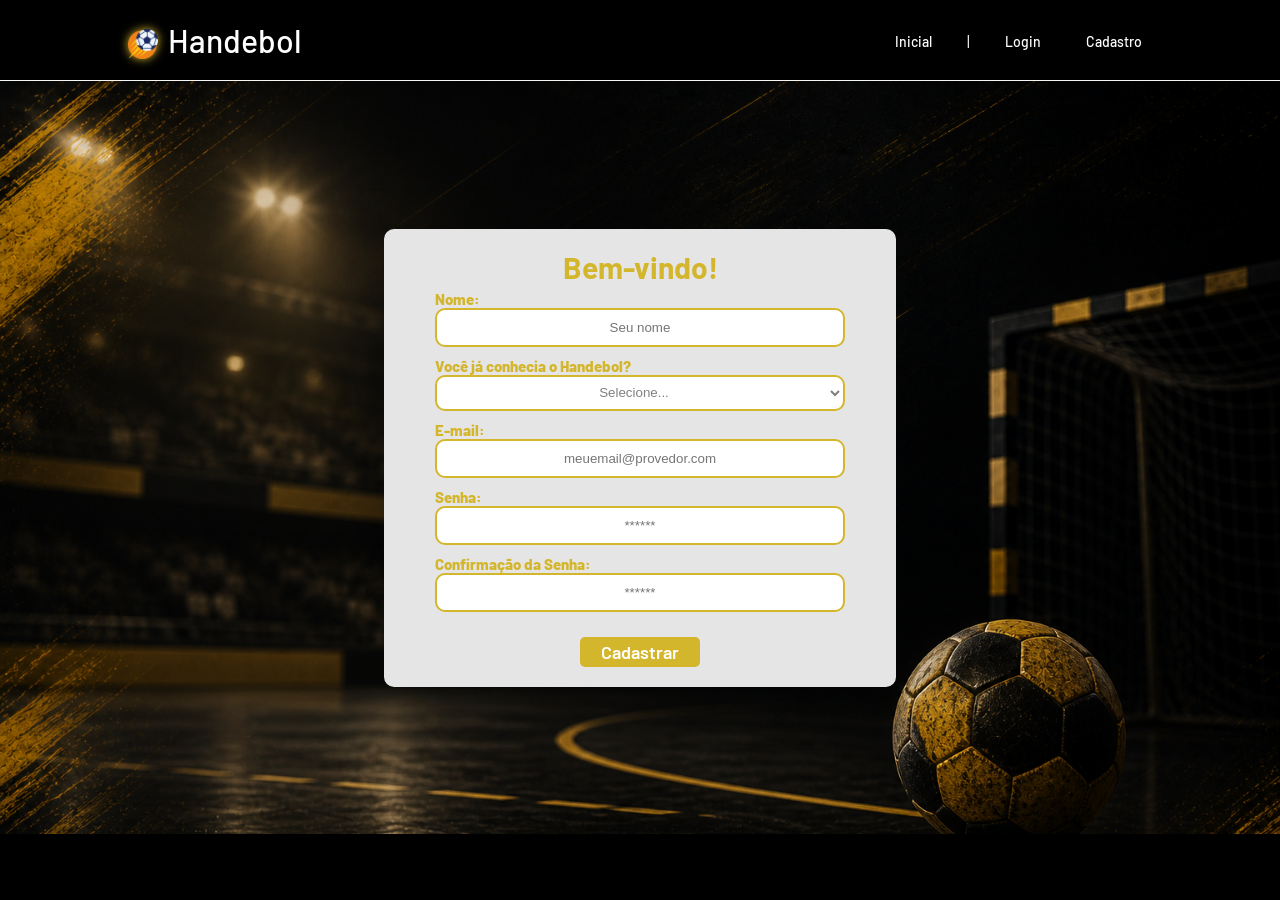
==== public/cadastro.html @ fa2736c5 "terminado a dashboard" ====
<!DOCTYPE html>
<html lang="pt-br">

<head>
  <meta charset="UTF-8" />
  <meta http-equiv="X-UA-Compatible" content="IE=edge" />
  <meta name="viewport" content="width=device-width, initial-scale=1.0" />

  <title>Handebol | Cadastro</title>

  <script src="./js/sessao.js"></script>

  <link rel="stylesheet" href="./css/estilo.css" />
  <link rel="icon" href="./assets/icon/861512.png" />
  <link rel="preconnect" href="https://fonts.gstatic.com" />
</head>

<body onload="listar()">
  <!--header inicio-->
  <div class="header">
    <div class="container">
      <h1 class="titulo"><img src="assets\imgs\861512.png" class="logo-bola">Handebol</h1>
      <ul class="navbar">
        <li>
          <a href="index.html">Inicial</a>
        </li>
        <li>|</li>
        <li>
          <a href="login.html">Login</a>
        </li>
        <li class="agora">
          <a href="#">Cadastro</a>
        </li>
      </ul>
    </div>
  </div>
  <!--header fim-->

  <div class="login">
    <div class="alerta_erro">
      <div class="card_erro" id="cardErro">
        <span id="mensagem_erro"></span>
      </div>
    </div>
    <div class="container">
      <div class="card card-cadastro">
        <h2>Bem-vindo!</h2>
        <div class="formulario">
          <div class="campo">
            <span>Nome:</span>
            <input id="nome_input" type="text" placeholder="Seu nome" />
          </div>
          <div class="campo">
            <span>Você já conhecia o Handebol?</span>
            <select id="conhece_handebol" name="conhece">
              <option value="">Selecione...</option>
            </select>
          </div>
          <div class="campo">
            <span>E-mail:</span>
            <input id="email_input" type="text" placeholder="meuemail@provedor.com" />
          </div>
          <div class="campo">
            <span>Senha:</span>
            <input id="senha_input" type="password" placeholder="******" />
          </div>
          <div class="campo">
            <span>Confirmação da Senha:</span>
            <input id="confirmacao_senha_input" type="password" placeholder="******" />
          </div>
          <button class="botao" onclick="cadastrar()">Cadastrar</button>
        </div>
        <div id="div_aguardar" class="loading-div">
          <img src="./assets/circle-loading.gif" id="loading-gif" />
        </div>

        <div id="div_erros_login"></div>
      </div>
    </div>
  </div>

  <!--footer inicio-->
  <div class="footer">
    <div class="container">
      <h4>Feito com amor por Enzo Valim &hearts; SPTech &copy; 2026</h4>
      <span class="version">v1.0.0</span>
    </div>
  </div>
  <!--footer fim-->
</body>

</html>

<script>

  function listar() {
    fetch('/respostas/listar')
      .then(res => res.json())
      .then(opcoes => {
        const select = document.getElementById('conhece_handebol');
        opcoes.forEach(opcao => {
          const option = document.createElement('option');
          option.value = opcao.id_resposta;
          option.textContent = opcao.descricao;
          select.appendChild(option);
        });
      });
  }

  function cadastrar() {
    var nomeVar = nome_input.value;
    var emailVar = email_input.value;
    var senhaVar = senha_input.value;
    var confirmacaoSenhaVar = confirmacao_senha_input.value;
    var conheceVar = document.getElementById('conhece_handebol').value;

    if (
      nomeVar == "" ||
      emailVar == "" ||
      senhaVar == "" ||
      confirmacaoSenhaVar == "" ||
      conheceVar == ""
    ) {
      cardErro.style.display = "block";
      mensagem_erro.innerHTML = "(Mensagem de erro para todos os campos em branco)";
      finalizarAguardar();
      return false;
    } else {
      setInterval(sumirMensagem, 5000);
    }

    fetch("/usuarios/cadastrar", {
      method: "POST",
      headers: {
        "Content-Type": "application/json",
      },
      body: JSON.stringify({
        nomeServer: nomeVar,
        emailServer: emailVar,
        senhaServer: senhaVar,
        conheceServer: conheceVar
      }),
    })
      .then(function (resposta) {
        console.log("resposta: ", resposta);

        if (resposta.ok) {
          resposta.json().then(function (json) {
            sessionStorage.setItem("ID_USUARIO", json.id);
            sessionStorage.setItem("NOME_USUARIO", json.nome);
            sessionStorage.setItem("EMAIL_USUARIO", json.email); 

            cardErro.style.display = "block";
            mensagem_erro.innerHTML = "Cadastro realizado! Redirecionando para o Quiz...";

            setTimeout(() => {
              window.location = "quiz.html";
            }, 2000);
          });

          limparFormulario();
          finalizarAguardar();
        } else {
          throw "Houve um erro ao tentar realizar o cadastro!";
        }
      })
      .catch(function (resposta) {
        console.log(`#ERRO: ${resposta}`);
        finalizarAguardar();
      });

    return false;
  }

  function sumirMensagem() {
    cardErro.style.display = "none";
  }

</script>
---- public/css/estilo.css ----
@import url('https://fonts.googleapis.com/css2?family=Barlow:ital,wght@0,100;0,200;0,300;0,400;0,500;0,600;0,700;0,800;0,900;1,100;1,200;1,300;1,400;1,500;1,600;1,700;1,800;1,900&display=swap');

body {
  margin: 0;
  padding: 0;
  font-family: 'Barlow', 'Segoe UI', 'Segoe UI', Tahoma, Verdana, sans-serif;
  background-color: black;
}

:root {
  --tamanho-header: 80px;
  --tamanho-banner: calc(100vh - var(--tamanho-header) - var(--tamanho-footer) - 2px);
  --tamanho-simulador: calc(100vh - var(--tamanho-header) - var(--tamanho-footer) - 2px);
  --tamanho-login: calc(100vh - var(--tamanho-header) - var(--tamanho-footer) - 2px);
  --tamanho-footer: 65px;
  scroll-behavior: smooth;
}

.container {
  display: flex;
  width: 80%;
  margin: auto;
}


.header {
  height: var(--tamanho-header);
  border-bottom: 1px solid rgb(246, 246, 244); 
  backdrop-filter: blur(10px); 
}

.header .container {
  justify-content: space-between;
  align-items: center;
  height: 100%;
  padding: 0 20px; 
}

.header a {
  text-decoration: none;
  color:white;
}

.logo-bola {
  width: 30px;
  margin-right: 10px;
  vertical-align: middle;
  filter: drop-shadow(0 0 5px #d4b62c);
}

.navbar {
  display: flex;
  align-items: center;
  gap: 25px; 
  list-style: none;
  color: white;
}

.navbar li {
  list-style: none;
}

.navbar a {
  text-decoration: none;
  color: white;
  font-weight: 500;
  font-size: 14px;
  padding: 6px 10px;
  border-radius: 6px;
  transition: all 0.3s ease;
}

.navbar a:hover {
  color: #d4b62c;
}


.titulo {
  color: white;
  width: fit-content;
  font-weight: 500;
}

.header h1 {
  margin: 0;
}


.banner {
  min-height: 100vh;
  display: flex;
  color: white;
  background-image: url('../assets/imgs/banner.png');
  background-size: cover;
  background-position: center;
  background-repeat: no-repeat;
  position: relative;
}

.banner .container {
  height: 100%;
  align-items: center;
}

.banner .container p {
  width: 50%;
  margin: 0;
  padding: 0;
  font-size: 36px;
  text-align: center;
}

.banner .container span {
  font-weight: 800;
}

.banner .container {
  position: relative;
  z-index: 1;
  justify-content: flex-start; 
  align-items: center;
}

.banner-content {
  max-width: 500px;
}

.banner-content h1 {
  font-size: 100px;
  margin: 0;
  font-weight: 800;
  letter-spacing: 2px;
}

.banner-content h2 {
  font-size: 54px;
  color: #d4b62c; 
  margin: 10px 0;
  font-weight: 700;
}

.sobre {
  display: flex;
  background-color: white;
  color: white;
  padding: 60px 0;
  
}

.sobre .container {
  display: flex;
  align-items: center;
  justify-content: space-between;
  gap: 50px;
}

.sobre-texto {
  margin-top: -90px;
  width: 60%;
  padding-top: 0px;
}

.sobre-texto h1 {
  display: flex;
  width: 100%;
  padding-top: 0%;
  font-size: 70px;
  margin-bottom: 20px;
  color: #d4b62c;
  text-align: center;
}

.sobre-texto p {
  margin-bottom: 15px;
  color: black;
  line-height: 1.6;
  font-size: 20px;
}

.sobre-img img {
  width: 350px;
  border: 5px solid #d4b62c;
  border-radius: 10px;
}

.trajetoria {
  background: linear-gradient(90deg, #0a0f1f, #0d1b2a);
  padding: 80px 0;
  color: white;
  text-align: center;
}

.titulo-trajetoria {
  margin-right: 100px;
  font-size: 28px;
  font-weight: 700;
  margin-bottom: 50px;
}

.linha {
  position: relative;
  top: 30px;
  left: 0;
  width: 100%;
  height: 2px;
  background-color: #aaa;
  
}

.etapas {
  position: relative;
  display: flex;
  justify-content: space-between;
  align-items: flex-start;
  gap: 40px;
  width: 80%;
  margin: 0 auto;
  padding: 0 30px;
}


.etapas::before {
  content: "";
  position: absolute;
  top: 30px; 
  left: 0;
  right: 0; 
  width: auto; 
  height: 2px;
  background-color: #aaa;
  z-index: 0;
}


.etapa {
  display: flex;
  flex-direction: column;
  align-items: center;
  text-align: center;
}

.icone {
  position: relative;
  z-index: 2;
  width: 60px;
  height: 60px;
  border-radius: 50%;
  background-color: #0a0f1f;
  border: 2px solid #d4b62c;
  display: flex;
  align-items: center;
  justify-content: center;
  margin-bottom: 15px;
}

.etapa h3 {
  color: #d4b62c;
  font-size: 14px;
  margin-bottom: 10px;
}

.etapa p {
  font-size: 13px;
  color: #ccc;
}

.texto {
  font-size: 25px;
  color: gray;
  display: flex;
  flex-direction: column;
}

.momentos {
  background: linear-gradient(180deg, #000000, #0a0a0a);
  padding: 80px 0;
  color: white;
}

.momentos-container {
  display: flex;
  justify-content: space-between;
  gap: 50px;
}

.momentos-left {
  width: 55%;
}

.momentos-left h2 {
  font-size: 22px;
  margin-bottom: 30px;
  position: relative;
}

.momentos-left h2::after {
  content: "";
  width: 40px;
  height: 3px;
  background-color: #d4b62c;
  position: absolute;
  bottom: -10px;
  left: 0;
}

.cards {
  display: flex;
  gap: 20px;
}

.card-momento {
  text-align: center;
}

.card-momento img {
  width: 180px;
  height: 220px;
  object-fit: cover;
  border-radius: 10px;
  border: 2px solid #d4b62c;
}

.card-momento p {
  margin-top: 10px;
  font-size: 14px;
}

.momentos-right {
  width: 45%;
}

.momentos-right h2 {
  font-size: 22px;
  margin-bottom: 20px;
}

.momentos-right p {
  color: #ccc;
  font-size: 15px;
  margin-bottom: 15px;
}

.destaque {
  margin-top: 20px;
  border: 2px solid #d4b62c;
  padding: 20px;
  border-radius: 10px;
  text-align: center;
}

.destaque p {
  color: #d4b62c;
  font-size: 18px;
  font-weight: 600;
}

.saber-handebol {
  background-color: white;
  padding: 60px 0;
}
 
.saber-container {
  align-items: center;
  justify-content: space-between;
  gap: 50px;
}
 
.saber-texto {
  width: 55%;
}
 
.saber-texto h1 {
  font-size: 70px;
  color: #d4b62c;
  margin-bottom: 20px;
  margin-top: 0;
}
 
.saber-texto p {
  color: black;
  font-size: 20px;
  line-height: 1.6;
  margin-bottom: 15px;
}
 
.saber-botoes {
  display: flex;
  gap: 14px;
  margin-top: 30px;
  flex-wrap: wrap;
}
 
.saber-btn-principal {
  text-decoration: none;
  display: flex;
  align-items: center;
  justify-content: center;
  padding: 0 24px;
  width: auto;
  white-space: nowrap;
  font-size: 15px;
}
 
.saber-btn-secundario {
  text-decoration: none;
  display: flex;
  align-items: center;
  justify-content: center;
  padding: 0 24px;
  width: auto;
  white-space: nowrap;
  font-size: 15px;
  background-color: transparent;
  border: 2px solid #d4b62c;
  color: #d4b62c;
  border-radius: 5px;
  font-weight: 600;
  font-family: "Barlow", sans-serif;
}
 
.saber-btn-secundario:hover {
  background-color: #d4b62c;
  color: white;
}
 
/* Fatos */
.saber-fatos {
  width: 35%;
  display: flex;
  flex-direction: column;
  gap: 24px;
}
 
.fato-item {
  display: flex;
  flex-direction: column;
  border-left: 4px solid #d4b62c;
  padding-left: 16px;
}
 
.fato-numero {
  font-size: 42px;
  font-weight: 800;
  color: #d4b62c;
  line-height: 1;
}
 
.fato-numero small {
  font-size: 20px;
  font-weight: 600;
}
 
.fato-label {
  font-size: 14px;
  color: #555;
  margin-top: 4px;
}

.footer-clean {
  background-color: linear-gradient(90deg, #0a0f1f, #0d1b2a);
  padding: 20px 0;
  border-top: 1px solid #ddd;
}

.footer-clean .container {
  display: flex;
  justify-content: space-between;
  align-items: center;
}

.footer-left h2 {
  margin: 0;
  color: #d4b62c; 
  font-weight: 700;
}

.footer-right p {
  margin: 0;
  color: white;
  font-weight: 500;
}

.login {
  height: var(--tamanho-login);
  background-image: url('../assets/imgs/wallpaperLogin.png');
  background-size: cover;
}

.login .container {
  justify-content: center;
  align-items: center;
  height: 100%;
}

.card {
  width: 50%;
  background-color: #e5e5e5;
  border-radius: 10px;
  display: flex;
  align-items: center;
  justify-content: space-evenly;
  color: #d4b62c;
  flex-direction: column;
  height: fit-content;
  padding: 20px 0;
}

.card h2 {
  margin: 0;
  font-size: 30px;
}

.formulario {
  display: flex;
  height: 90%;
  width: 80%;
  justify-content: space-around;
  flex-direction: column;
}

.formulario span {
  font-size: 15px;
  font-weight: 800;
}

.formulario input {
  border: 2px solid #d4b62c;
  text-align: center;
  border-radius: 10px;
  margin: 0;
}

.formulario select {
  border: 2px solid #d4b62c;
  background-color: white;
  color: gray;
  height: 36px;
  text-align: center;
  border-radius: 10px;
  margin: 0;
}

.campo {
  display: flex;
  flex-direction: column;
  justify-content: start;
  padding: 5px 0;
}

.botao {
  cursor: pointer;
  font-family: "Barlow", sans-serif;
  border: 0;
  border-radius: 5px;
  font-weight: 600;
  font-size: 18px;
  color: #fff;
  background-color: #d4b62c;
  width: 120px;
  height: 30px;
  align-self: center;
  margin-top: 20px;
}

.loading-div {
  width: 50px;
  display: none;
}

.loading-div img {
  height: 50px;
  width: 50px;
}

#div_erros_login {
  display: none
}

/* FORMULARIO */

.alerta_erro{
  display: flex;
  justify-content: flex-end;
}

.card_erro {
  display: none;
  background-color: #fff;
  color: black;
  width: 230px;
  position: fixed;
  border-radius: 4px;
  border: #ED145B 3px solid;
  padding: 10px;
  margin-right: 10%;
}

.card_erro #mensagem_erro{
  font-weight: 500;
  font-size: 20px;
}

.formulario .tipo_campo {
  font-size: 20px;
  font-weight: 600 !important;
}

.formulario {
  display: flex;
  flex-direction: column;
}

input {
  margin-bottom: 10px;
  border: 2px solid #32b9cd;
  padding: 10px;
  text-align: center;
  border-radius: 10px;
}

.btn {
  font-family: "Barlow", sans-serif;
  border: 0;
  border-radius: 5px;
  font-weight: 600;
  font-size: 18px;
  padding: 10px 15px;
  color: white;
  background-color: #ED145B;
  width: 120px;
  align-self: center;
  margin-top: 5px;
}

.loading-div {
  width: 50px;
  margin: auto;
  display: none;
}

.loading-div img {
  height: 50px;
  width: 50px;
}

#alerta {
  position: absolute;
  right: 0;
  bottom: 0;
}

.mensagem-alarme {
  background-color: white;
  border-radius: 5px;
  width: 300px;
  height: 80px;
  margin: 10px;
  padding: 10px 0;
  display: flex;
  justify-content: space-evenly;
  align-items: center;
}

.mensagem-alarme h3 {
  font-size: 14px;
  margin: 0;
}

.mensagem-alarme .informacao {
  width: 66%;
}

.alarme-sino {
  width: 48px;
  height: 48px;
  animation-name: bell;
  animation-duration: 4s;
  background-image: url('https://cdn-icons-png.flaticon.com/512/1157/1157000.png');
  background-size: cover;
  animation-iteration-count: infinite;
}

@keyframes bell {
  0%   {transform: rotate(25deg)}
  25%  {transform: rotate(-25deg)}
  50%  {transform: rotate(25deg)}
  75%  {transform: rotate(-25deg)}
  100% {transform: rotate(25deg)}
}

/* ==================== QUIZ ==================== */

.quiz-wrapper {
  min-height: var(--tamanho-login);
  background-image: url('../assets/imgs/wallpaperLogin.png');
  background-size: cover;
  display: flex;
  align-items: center;
  justify-content: center;
  padding: 40px 0;
}

.card-quiz {
  background-color: #e5e5e5;
  border-radius: 12px;
  width: 60%;
  padding: 30px 40px;
  color: #1a1a1a;
  display: flex;
  flex-direction: column;
  gap: 20px;
}

.card-quiz h2 {
  color: #d4b62c;
  font-size: 28px;
  margin: 0;
}

.card-quiz p {
  margin: 0;
  color: #555;
  font-size: 15px;
}

/* Placar de acertos/erros */
#pontuacao {
  display: flex;
  flex-direction: row !important;
  gap: 30px;
  background-color: #fff;
  border-left: 4px solid #d4b62c;
  border-radius: 8px;
  padding: 12px 20px;
  font-size: 14px;
  color: #333;
}

#pontuacaoDuranteJogo {
  display: flex;
  flex-direction: column;
  gap: 4px;
}

#pontuacaoFinalJogo {
  display: flex;
  flex-direction: column;
  gap: 4px;
  border-left: 2px solid #ddd;
  padding-left: 20px;
}

#spanPontuacaoFinal {
  font-weight: 700;
  color: #d4b62c;
}

/* Área do jogo */
#jogo {
  background-color: #fff;
  border-radius: 10px;
  padding: 20px;
  display: flex;
  flex-direction: column;
  gap: 16px;
  border-left: 4px solid #d4b62c;
}

#infoQuestao {
  font-size: 13px;
  color: #888;
  font-weight: 600;
  text-transform: uppercase;
  letter-spacing: 0.5px;
}

#spanQuestaoExibida {
  font-size: 18px;
  font-weight: 700;
  color: #1a1a1a;
  line-height: 1.5;
}

#infoAlternativas {
  font-size: 13px;
  color: #aaa;
  font-style: italic;
}

/* Opções de resposta */
#opcoes {
  display: flex;
  flex-direction: column;
  gap: 10px;
}

#opcoes span {
  display: flex;
  align-items: center;
  gap: 10px;
  background-color: #f5f5f5;
  border: 2px solid #ddd;
  border-radius: 8px;
  padding: 10px 14px;
  cursor: pointer;
  transition: border-color 0.2s ease, background-color 0.2s ease;
}

#opcoes span:hover {
  border-color: #d4b62c;
  background-color: #fffbee;
}

#opcoes input[type="radio"] {
  accent-color: #d4b62c;
  width: 16px;
  height: 16px;
  margin: 0;
  padding: 0;
  border: none;
  flex-shrink: 0;
}

#opcoes label {
  font-size: 15px;
  color: #333;
  cursor: pointer;
  margin: 0;
}

/* Botões do quiz */
#botoes {
  display: flex;
  flex-direction: row !important;
  gap: 10px;
  flex-wrap: wrap;
}

#botoes button {
  cursor: pointer;
  font-family: "Barlow", sans-serif;
  font-weight: 600;
  font-size: 14px;
  color: #fff;
  background-color: #d4b62c;
  border: none;
  border-radius: 6px;
  padding: 10px 18px;
  width: auto;
  height: auto;
  margin: 0;
  transition: background-color 0.2s ease, opacity 0.2s ease;
}

#botoes button:hover:not(:disabled) {
  background-color: #b89a20;
}

#botoes button:disabled {
  background-color: #ccc;
  color: #888;
  cursor: not-allowed;
}

/* Botão iniciar */
#btnIniciarQuiz {
  width: 160px !important;
  height: 44px !important;
  font-size: 15px !important;
  align-self: flex-start;
  margin-top: 0 !important;
}

/* Cores de feedback */
.text-success-with-bg {
  color: #095c36 !important;
  background-color: #9dd3ba !important;
  border-radius: 4px;
  padding: 2px 6px;
}

.text-warning-with-bg {
  color: #705400 !important;
  background-color: #fdebb3 !important;
  border-radius: 4px;
  padding: 2px 6px;
}

.text-danger-with-bg {
  color: #990c19 !important;
  background-color: #f0c1c6 !important;
  border-radius: 4px;
  padding: 2px 6px;
}

.text-new-gray {
  color: #aaa !important;
}

/* Mensagem final */
#msgFinal {
  font-size: 16px;
  font-weight: 600;
  padding: 10px 14px;
  border-radius: 8px;
  width: fit-content;
}
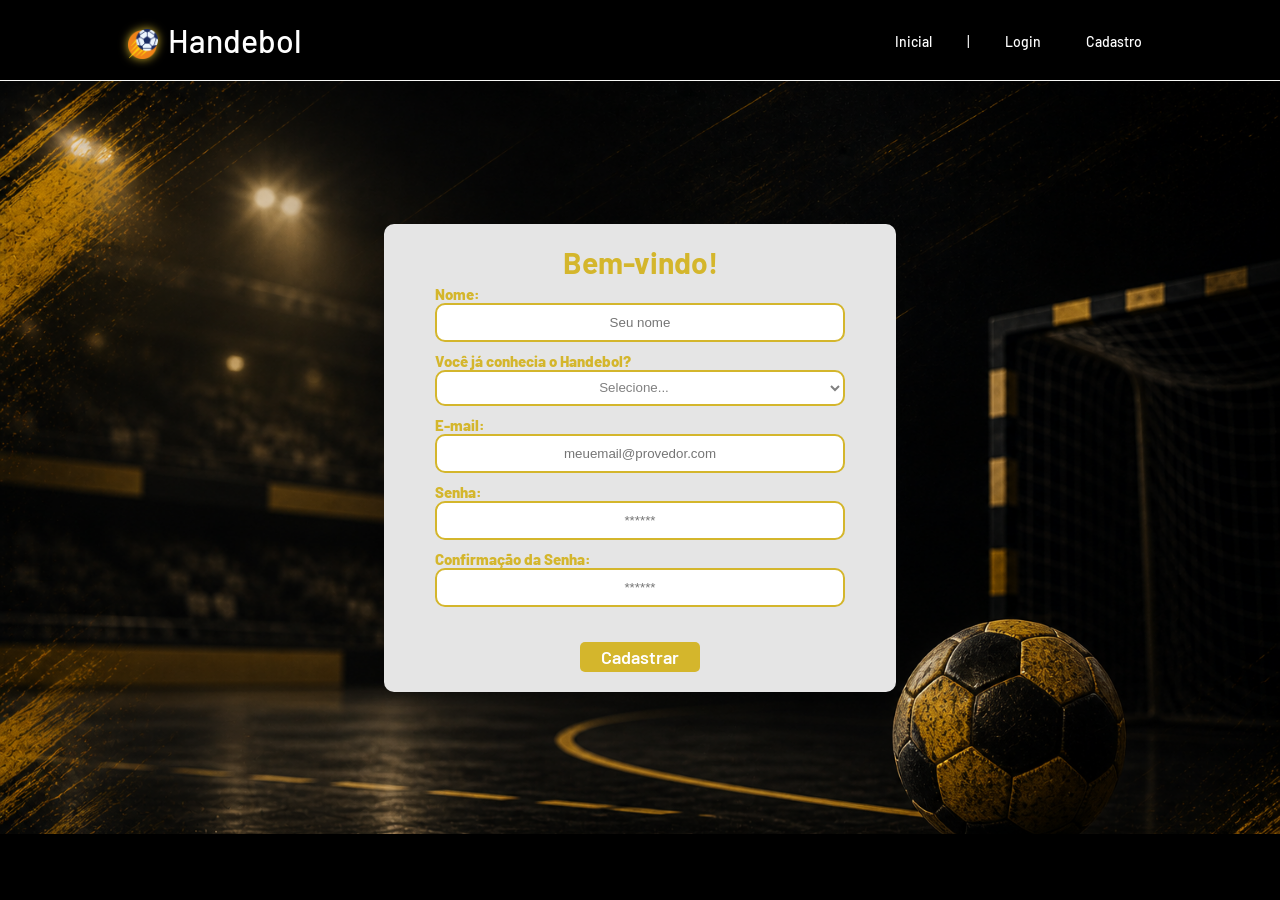
==== commit 43298847: "arrumando msg de erro" ====
--- a/public/cadastro.html
+++ b/public/cadastro.html
@@ -37,11 +37,6 @@
   <!--header fim-->
 
   <div class="login">
-    <div class="alerta_erro">
-      <div class="card_erro" id="cardErro">
-        <span id="mensagem_erro"></span>
-      </div>
-    </div>
     <div class="container">
       <div class="card card-cadastro">
         <h2>Bem-vindo!</h2>
@@ -67,6 +62,11 @@
           <div class="campo">
             <span>Confirmação da Senha:</span>
             <input id="confirmacao_senha_input" type="password" placeholder="******" />
+          </div>
+          <div class="formulario">
+            <div class="campo" id="cardErro">
+              <span id="mensagem_erro"></span>
+            </div>
           </div>
           <button class="botao" onclick="cadastrar()">Cadastrar</button>
         </div>
@@ -107,6 +107,19 @@
       });
   }
 
+  function validarEmail(email) {
+    if (!email.includes("@") || !email.includes(".")) {
+      return false;
+    }
+    return true;
+  }
+
+  function mostrarErro(mensagem) {
+    cardErro.style.display = "block";
+    mensagem_erro.innerHTML = mensagem;
+    setInterval(sumirMensagem, 5000);
+  }
+
   function cadastrar() {
     var nomeVar = nome_input.value;
     var emailVar = email_input.value;
@@ -121,12 +134,21 @@
       confirmacaoSenhaVar == "" ||
       conheceVar == ""
     ) {
-      cardErro.style.display = "block";
-      mensagem_erro.innerHTML = "(Mensagem de erro para todos os campos em branco)";
+      mostrarErro("Preencha todos os campos antes de continuar!");
       finalizarAguardar();
       return false;
-    } else {
-      setInterval(sumirMensagem, 5000);
+    }
+
+    if (!validarEmail(emailVar)) {
+      mostrarErro("E-mail inválido! Use o formato: email@provedor.com");
+      finalizarAguardar();
+      return false;
+    }
+
+    if (senhaVar !== confirmacaoSenhaVar) {
+      mostrarErro("As senhas não coincidem! Verifique e tente novamente.");
+      finalizarAguardar();
+      return false;
     }
 
     fetch("/usuarios/cadastrar", {
@@ -148,7 +170,7 @@
           resposta.json().then(function (json) {
             sessionStorage.setItem("ID_USUARIO", json.id);
             sessionStorage.setItem("NOME_USUARIO", json.nome);
-            sessionStorage.setItem("EMAIL_USUARIO", json.email); 
+            sessionStorage.setItem("EMAIL_USUARIO", json.email);
 
             cardErro.style.display = "block";
             mensagem_erro.innerHTML = "Cadastro realizado! Redirecionando para o Quiz...";
@@ -161,11 +183,12 @@
           limparFormulario();
           finalizarAguardar();
         } else {
-          throw "Houve um erro ao tentar realizar o cadastro!";
+          mostrarErro("Houve um erro ao tentar realizar o cadastro!");
+          finalizarAguardar();
         }
       })
       .catch(function (resposta) {
-        console.log(`#ERRO: ${resposta}`);
+        console.log("#ERRO: " + resposta);
         finalizarAguardar();
       });
 
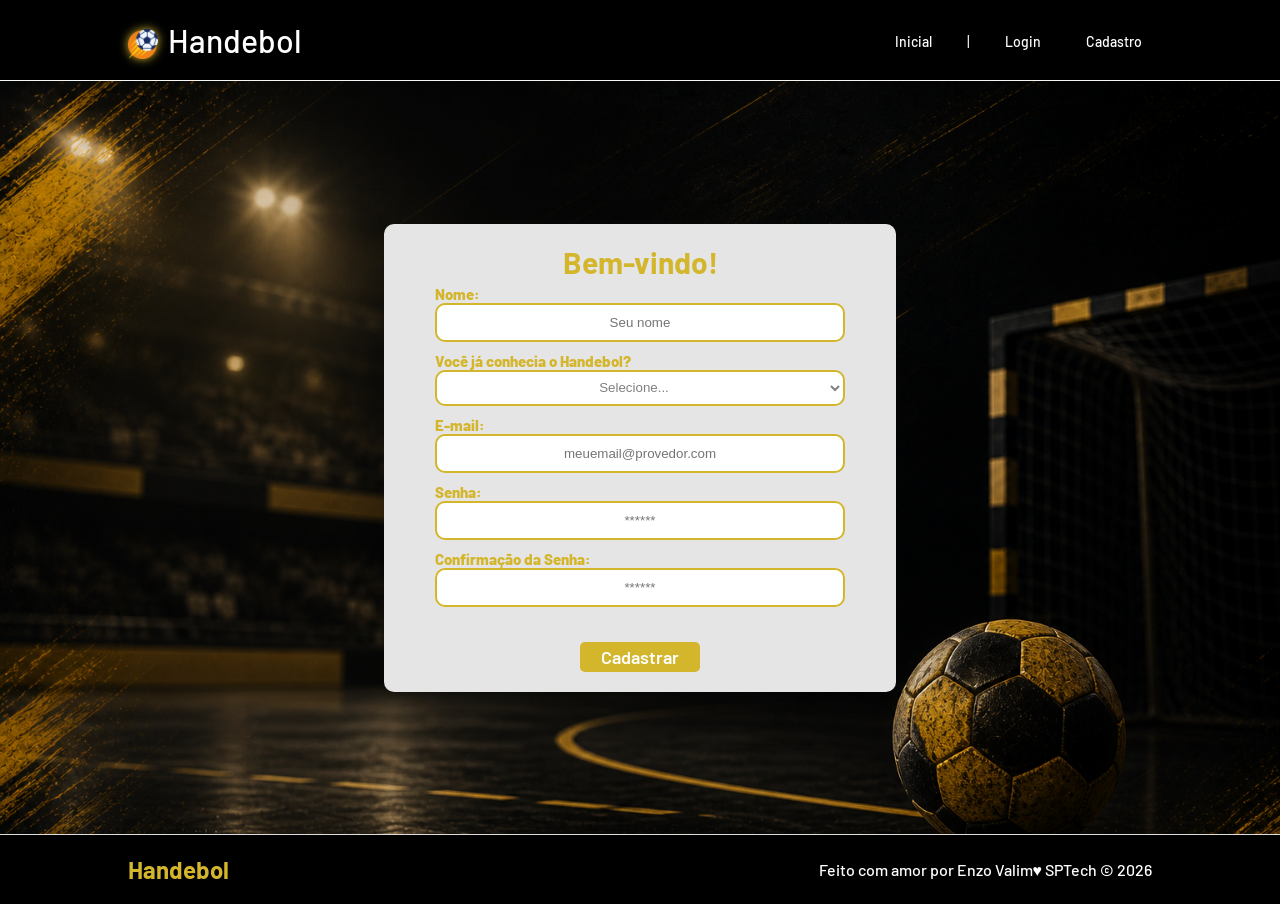
==== commit a6b0c4ac: "arrumando os footers" ====
--- a/public/cadastro.html
+++ b/public/cadastro.html
@@ -18,8 +18,9 @@
 <body onload="listar()">
   <!--header inicio-->
   <div class="header">
-    <div class="container">
-      <h1 class="titulo"><img src="assets\imgs\861512.png" class="logo-bola">Handebol</h1>
+    <div class="container"><a href="index.html">
+    <h1 class="titulo"><img src="assets\imgs\861512.png" class="logo-bola">Handebol</h1>
+  </a>
       <ul class="navbar">
         <li>
           <a href="index.html">Inicial</a>
@@ -80,12 +81,19 @@
   </div>
 
   <!--footer inicio-->
-  <div class="footer">
-    <div class="container">
-      <h4>Feito com amor por Enzo Valim &hearts; SPTech &copy; 2026</h4>
-      <span class="version">v1.0.0</span>
-    </div>
+  <div class="footer-clean">
+  <div class="container">
+
+    <div class="footer-left">
+      <h2>Handebol</h2>
+    </div>
+
+    <div class="footer-right">
+      <p>Feito com amor por Enzo Valim&hearts; SPTech &copy; 2026</p>
+    </div>
+
   </div>
+</div>
   <!--footer fim-->
 </body>
 
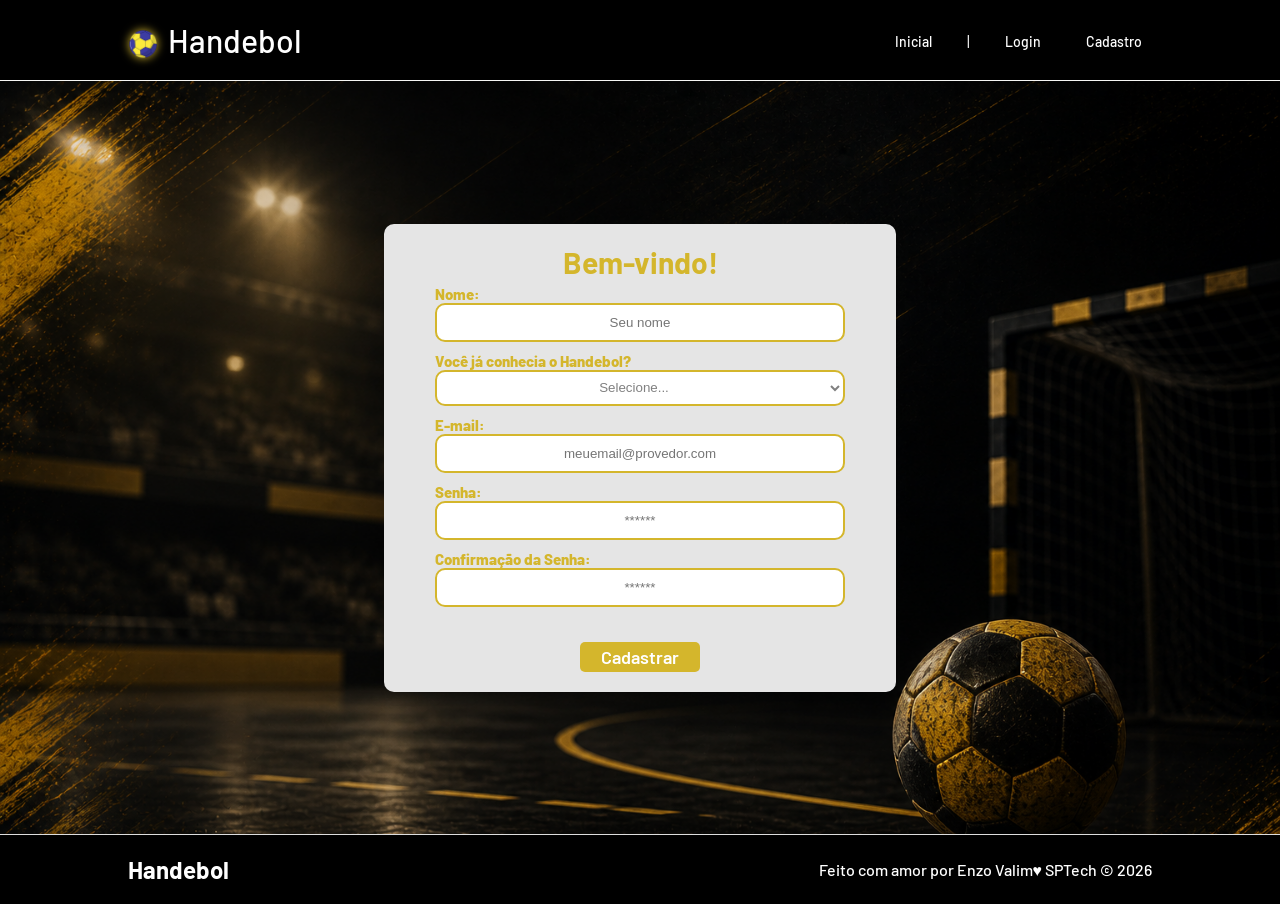
==== commit aa0f698b: "arrumando detalhes part2" ====
--- a/public/cadastro.html
+++ b/public/cadastro.html
@@ -11,7 +11,7 @@
   <script src="./js/sessao.js"></script>
 
   <link rel="stylesheet" href="./css/estilo.css" />
-  <link rel="icon" href="./assets/icon/861512.png" />
+  <link rel="icon" href="assets/imgs/fotoInicial.webp" />
   <link rel="preconnect" href="https://fonts.gstatic.com" />
 </head>
 
@@ -19,8 +19,7 @@
   <!--header inicio-->
   <div class="header">
     <div class="container"><a href="index.html">
-    <h1 class="titulo"><img src="assets\imgs\861512.png" class="logo-bola">Handebol</h1>
-  </a>
+      <h1 class="titulo"><img src="assets/imgs/fotoInicial.webp" class="logo-bola">Handebol</h1>  </a>
       <ul class="navbar">
         <li>
           <a href="index.html">Inicial</a>
@@ -149,6 +148,12 @@
 
     if (!validarEmail(emailVar)) {
       mostrarErro("E-mail inválido! Use o formato: email@provedor.com");
+      finalizarAguardar();
+      return false;
+    }
+    
+    if (senhaVar.length < 8) {
+      mostrarErro("Senha inválido! Ultilize uma senha com mais de 8 caracteres");
       finalizarAguardar();
       return false;
     }
--- a/public/css/estilo.css
+++ b/public/css/estilo.css
@@ -470,7 +470,7 @@
 
 .footer-left h2 {
   margin: 0;
-  color: #d4b62c; 
+  color: white; 
   font-weight: 700;
 }
 
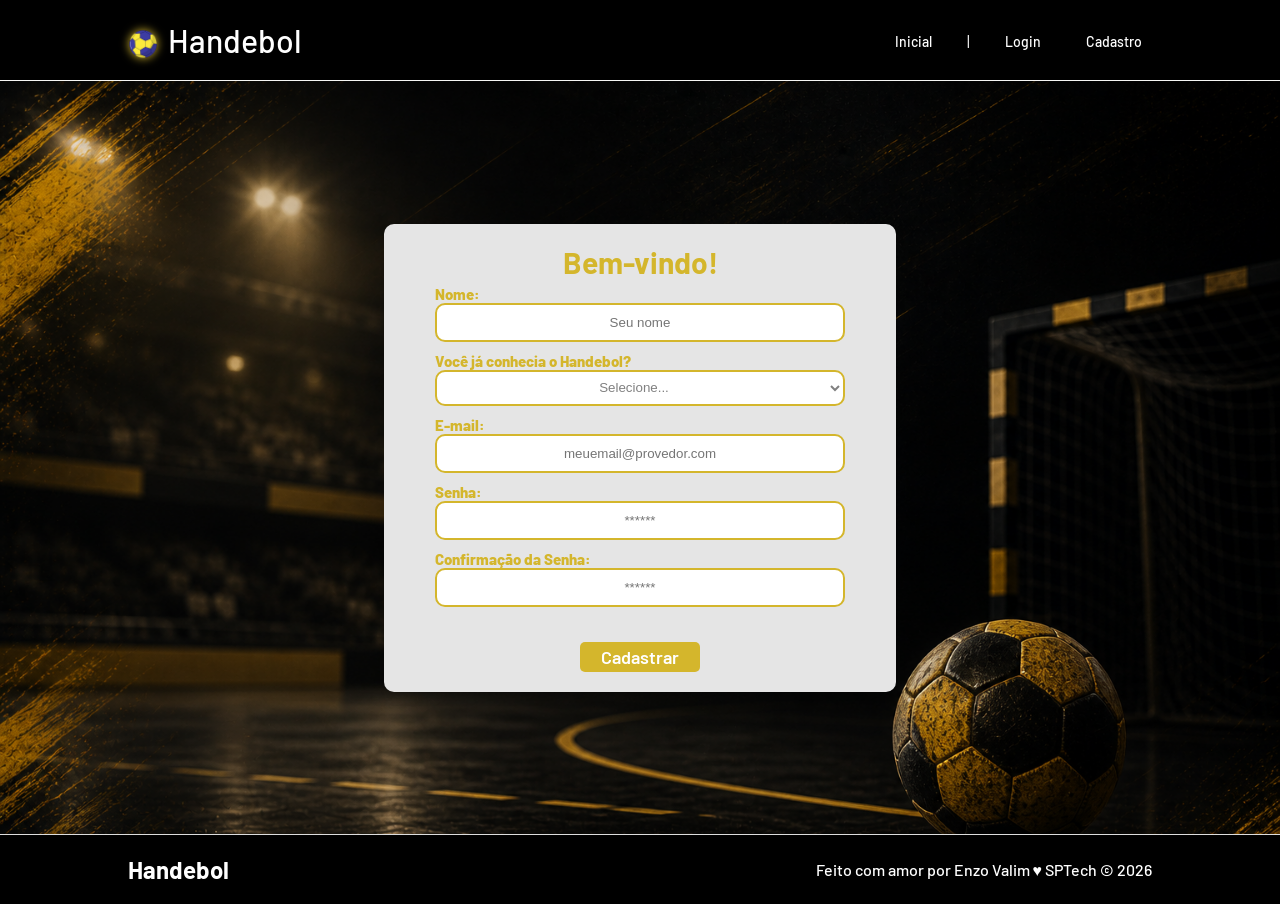
==== commit acdc926a: "arrumando detalhes part3" ====
--- a/public/cadastro.html
+++ b/public/cadastro.html
@@ -88,7 +88,7 @@
     </div>
 
     <div class="footer-right">
-      <p>Feito com amor por Enzo Valim&hearts; SPTech &copy; 2026</p>
+      <p>Feito com amor por Enzo Valim &hearts; SPTech &copy; 2026</p>
     </div>
 
   </div>
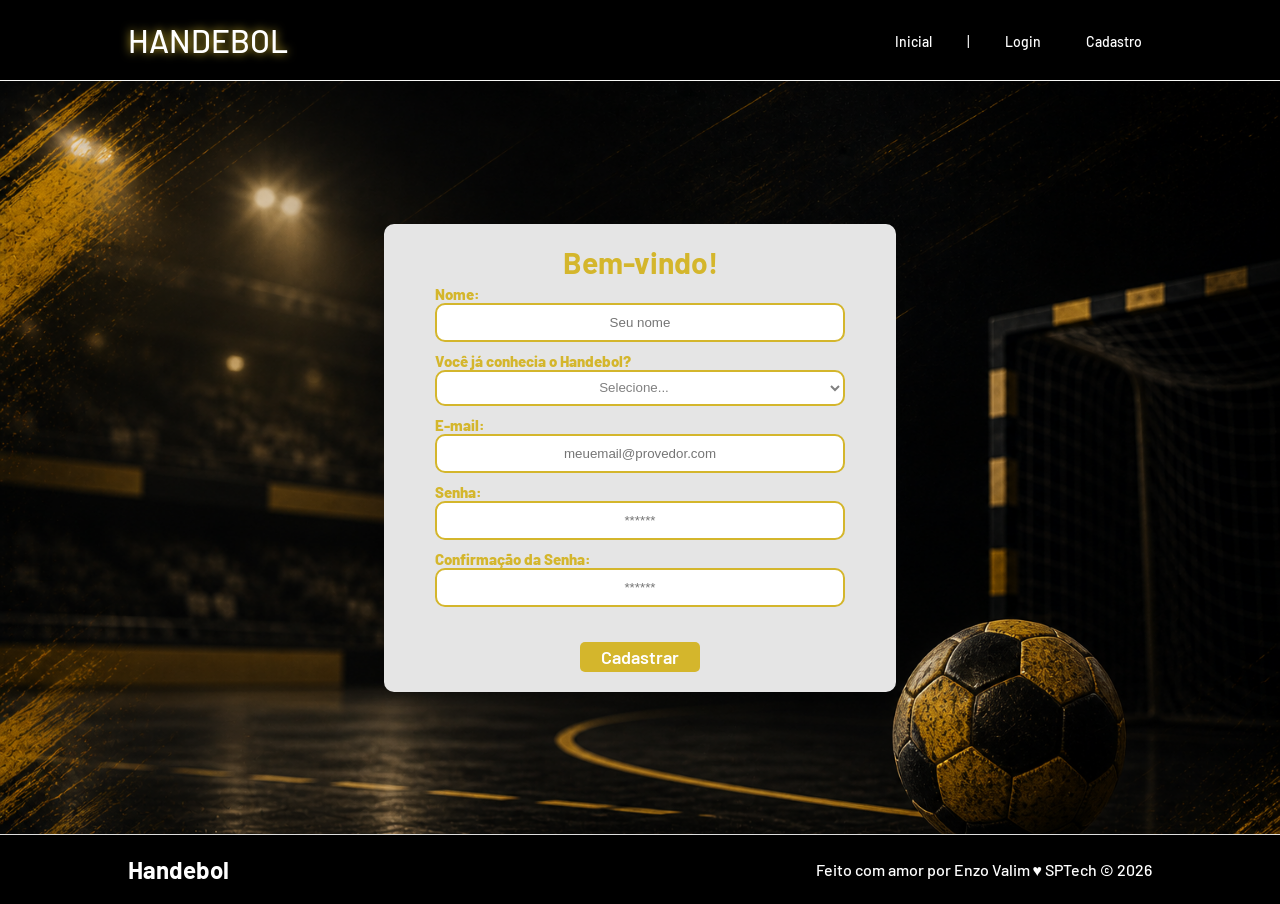
==== commit 084cb646: "terminando projeto" ====
--- a/public/cadastro.html
+++ b/public/cadastro.html
@@ -19,7 +19,7 @@
   <!--header inicio-->
   <div class="header">
     <div class="container"><a href="index.html">
-      <h1 class="titulo"><img src="assets/imgs/fotoInicial.webp" class="logo-bola">Handebol</h1>  </a>
+      <h1 class="titulo logo-bola">HANDEBOL</h1>  </a>
       <ul class="navbar">
         <li>
           <a href="index.html">Inicial</a>
@@ -128,9 +128,9 @@
   }
 
   function cadastrar() {
-    var nomeVar = nome_input.value;
-    var emailVar = email_input.value;
-    var senhaVar = senha_input.value;
+    var nomeVar = nome_input.value.trim();
+    var emailVar = email_input.value.trim();
+    var senhaVar = senha_input.value.trim();
     var confirmacaoSenhaVar = confirmacao_senha_input.value;
     var conheceVar = document.getElementById('conhece_handebol').value;
 
--- a/public/css/estilo.css
+++ b/public/css/estilo.css
@@ -576,8 +576,6 @@
   display: none
 }
 
-/* FORMULARIO */
-
 .alerta_erro{
   display: flex;
   justify-content: flex-end;
@@ -688,7 +686,6 @@
   100% {transform: rotate(25deg)}
 }
 
-/* ==================== QUIZ ==================== */
 
 .quiz-wrapper {
   min-height: var(--tamanho-login);
@@ -755,7 +752,6 @@
   color: #d4b62c;
 }
 
-/* Área do jogo */
 #jogo {
   background-color: #fff;
   border-radius: 10px;
@@ -828,7 +824,6 @@
   margin: 0;
 }
 
-/* Botões do quiz */
 #botoes {
   display: flex;
   flex-direction: row !important;
@@ -862,7 +857,6 @@
   cursor: not-allowed;
 }
 
-/* Botão iniciar */
 #btnIniciarQuiz {
   width: 160px !important;
   height: 44px !important;
@@ -871,7 +865,6 @@
   margin-top: 0 !important;
 }
 
-/* Cores de feedback */
 .text-success-with-bg {
   color: #095c36 !important;
   background-color: #9dd3ba !important;
@@ -897,7 +890,6 @@
   color: #aaa !important;
 }
 
-/* Mensagem final */
 #msgFinal {
   font-size: 16px;
   font-weight: 600;
